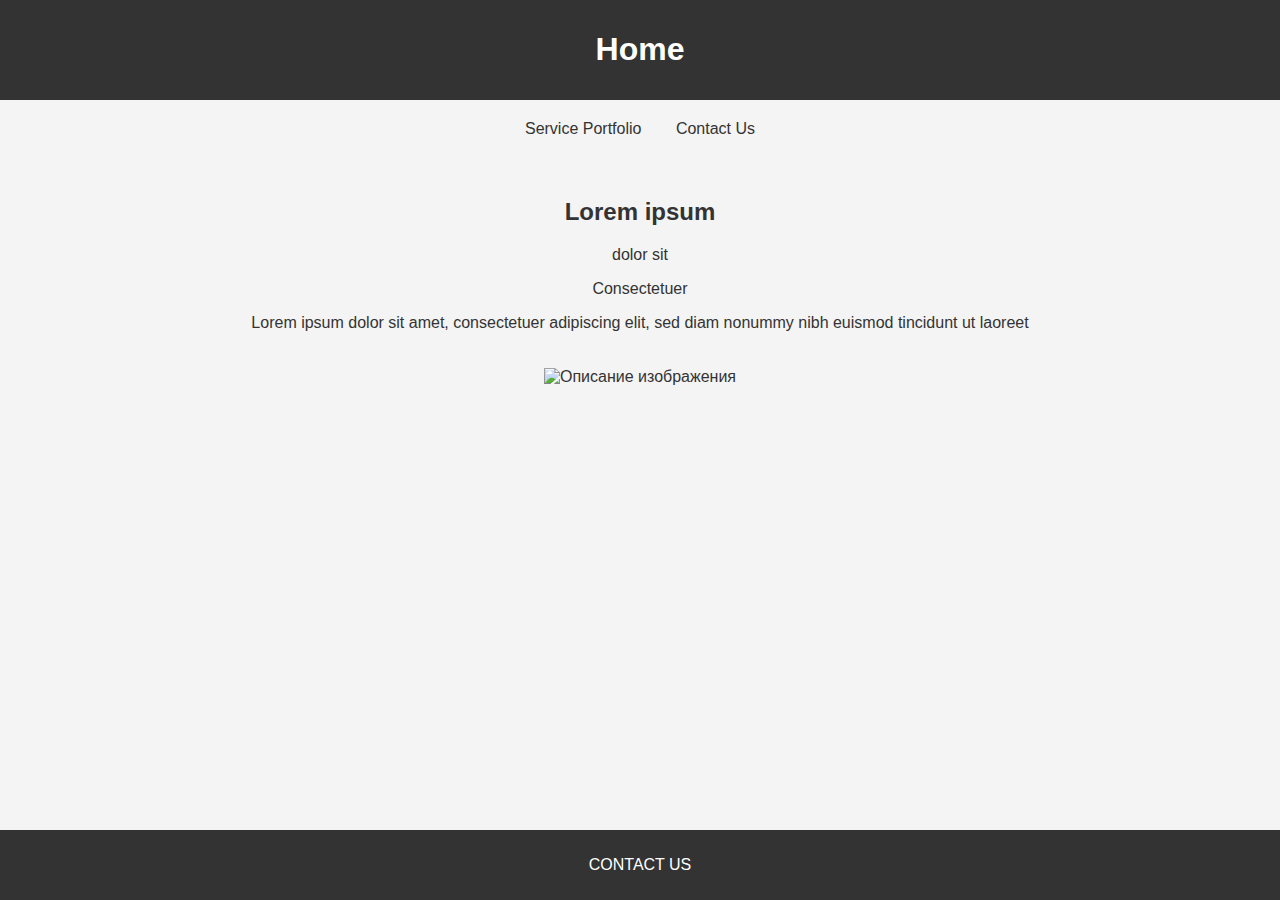
==== index.html @ 95ad62a8 "Главная страница" ====
<!DOCTYPE html>
<html lang="ru">
<head>
    <meta charset="UTF-8">
    <meta name="viewport" content="width=device-width, initial-scale=1.0">
    <title>Главная страница</title>
    <style>
        body {
            font-family: Arial, sans-serif;
            margin: 0;
            padding: 0;
            background-color: #f4f4f4;
            color: #333;
        }
        header {
            background-color: #333;
            color: #fff;
            padding: 10px 0;
            text-align: center;
        }
        nav {
            margin: 20px;
            text-align: center;
        }
        nav a {
            margin: 0 15px;
            text-decoration: none;
            color: #333;
        }
        .content {
            padding: 20px;
            text-align: center;
        }
        .content img {
            max-width: 100%;
            height: auto;
            margin-top: 20px;
        }
        footer {
            background-color: #333;
            color: #fff;
            text-align: center;
            padding: 10px 0;
            position: fixed;
            width: 100%;
            bottom: 0;
        }
    </style>
</head>
<body>
    <header>
        <h1>Home</h1>
    </header>
    <nav>
        <a href="#service">Service Portfolio</a>
        <a href="#contact">Contact Us</a>
    </nav>
    <div class="content">
        <h2>Lorem ipsum</h2>
        <p>dolor sit</p>
        <p>Consectetuer</p>
        <p>Lorem ipsum dolor sit amet, consectetuer adipiscing elit, sed diam nonummy nibh euismod tincidunt ut laoreet</p>
        <img src="photo.jpg" alt="Описание изображения">
    </div>
    <footer>
        <p>CONTACT US</p>
    </footer>
</body>
</html>
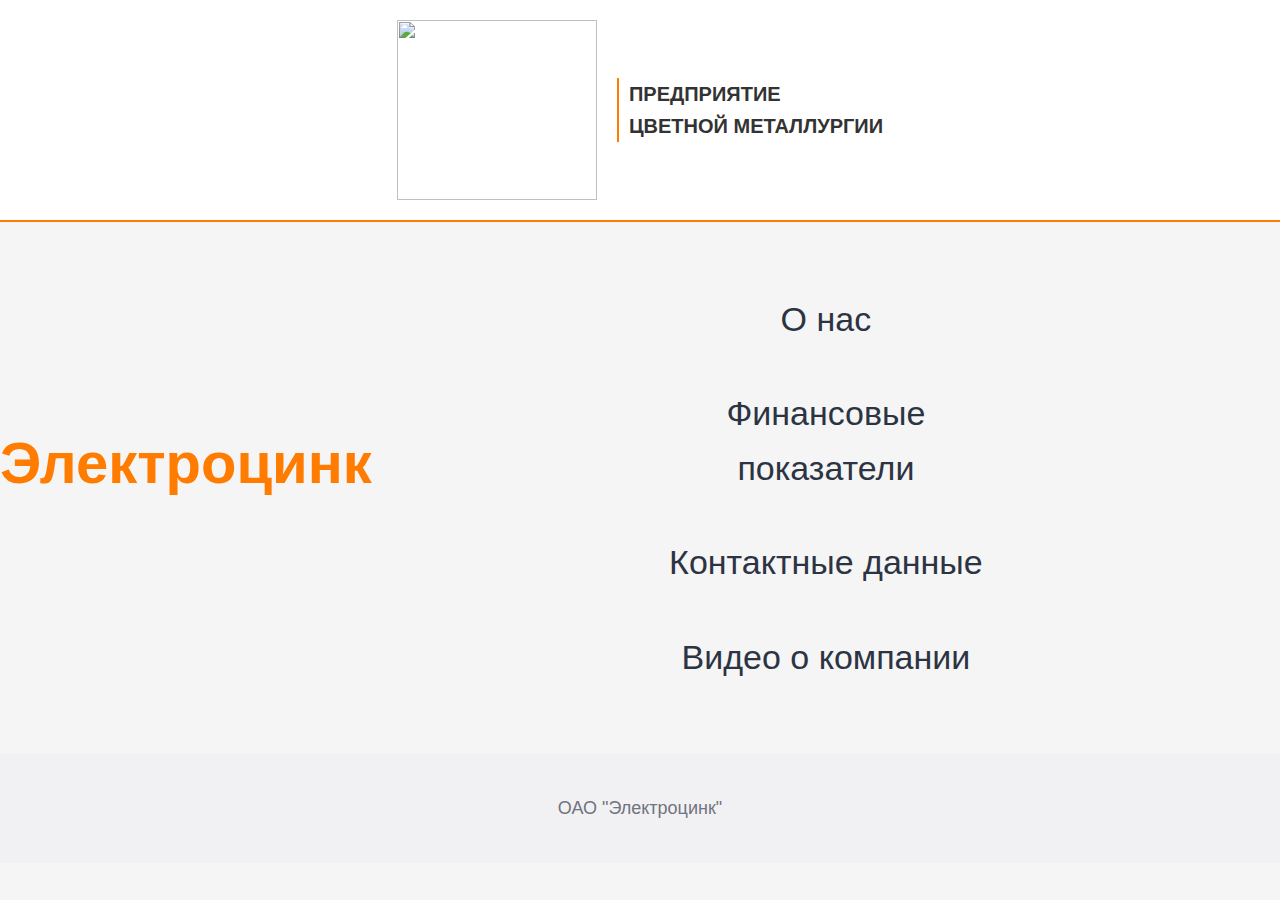
==== commit 836badc1: "Глав стр" ====
--- a/index.html
+++ b/index.html
@@ -2,68 +2,34 @@
 <html lang="ru">
 <head>
     <meta charset="UTF-8">
+    <meta http-equiv="X-UA-Compatible" content="IE=edge">
     <meta name="viewport" content="width=device-width, initial-scale=1.0">
-    <title>Главная страница</title>
-    <style>
-        body {
-            font-family: Arial, sans-serif;
-            margin: 0;
-            padding: 0;
-            background-color: #f4f4f4;
-            color: #333;
-        }
-        header {
-            background-color: #333;
-            color: #fff;
-            padding: 10px 0;
-            text-align: center;
-        }
-        nav {
-            margin: 20px;
-            text-align: center;
-        }
-        nav a {
-            margin: 0 15px;
-            text-decoration: none;
-            color: #333;
-        }
-        .content {
-            padding: 20px;
-            text-align: center;
-        }
-        .content img {
-            max-width: 100%;
-            height: auto;
-            margin-top: 20px;
-        }
-        footer {
-            background-color: #333;
-            color: #fff;
-            text-align: center;
-            padding: 10px 0;
-            position: fixed;
-            width: 100%;
-            bottom: 0;
-        }
-    </style>
+    <title>Крамар Дарья.РГЗ</title>
+    <link rel="stylesheet" href="main.css">
 </head>
 <body>
     <header>
-        <h1>Home</h1>
+        <img src="Electrozink_Logo.jpg" width="200px" height="180px">
+        <span class="header__tagline">
+            Предприятие<br>
+            цветной металлургии
+        </span>
     </header>
-    <nav>
-        <a href="#service">Service Portfolio</a>
-        <a href="#contact">Contact Us</a>
-    </nav>
-    <div class="content">
-        <h2>Lorem ipsum</h2>
-        <p>dolor sit</p>
-        <p>Consectetuer</p>
-        <p>Lorem ipsum dolor sit amet, consectetuer adipiscing elit, sed diam nonummy nibh euismod tincidunt ut laoreet</p>
-        <img src="photo.jpg" alt="Описание изображения">
-    </div>
+
+    <main>
+        <h1 class="main-title">Электроцинк</h1>
+        <div class="menu">
+            <ul>
+                <li><a href="str1.html" target="_blank" class="menu-item">О нас</a></li>
+                <li><a href="str2.html" target="_blank" class="menu-item">Финансовые показатели</a></li>
+                <li><a href="str3.html" target="_blank" class="menu-item">Контактные данные</a></li>
+                <li><a href="str4.html" target="_blank" class="menu-item">Видео о компании</a></li>
+            </ul>
+        </div>
+    </main>
+
     <footer>
-        <p>CONTACT US</p>
+        ОАО "Электроцинк"
     </footer>
 </body>
-</html>+</html>
--- a/main.css
+++ b/main.css
@@ -0,0 +1,92 @@
+/* Сброс базовых стилей */
+* {
+    margin: 0;
+    padding: 0;
+    box-sizing: border-box;
+}
+
+/* Общие стили для body */
+body {
+    font-family: sans-serif;
+    font-size: 16px;
+    line-height: 1.6;
+    background-color: #f5f5f5;
+    overflow-x: hidden;
+}
+
+/* Стили для header */
+header {
+    background-color: #fff;
+    display: flex;
+    align-items: center;
+    padding: 20px;
+    border-bottom: 2px solid #ff7c00;
+    position: relative;
+    justify-content: center;
+}
+
+header img {
+    margin-right: 20px;
+}
+
+.header__tagline {
+    font-size: 20px;
+    font-weight: bold;
+    color: #333;
+    text-transform: uppercase;
+    text-align: left;
+    padding-left: 10px;
+    border-left: 2px solid #ff7c00;
+}
+
+/* Стили для main */
+main {
+    display: flex;
+    justify-content: center;
+    align-items: center;
+    padding: 50px 0;
+    text-align: center;
+}
+
+.main-title {
+    font-size: 58px;
+    font-family: sans-serif;
+    color: #ff7c00;
+    margin-bottom: 50px;
+}
+
+/* Стили для меню */
+.menu {
+    width: 420px;
+    margin: 0 auto;
+}
+
+.menu ul {
+    list-style-type: none;
+    padding-left: 0;
+}
+
+.menu-item {
+    display: block;
+    font-size: 34px;
+    color: #2c3443;
+    text-decoration: none;
+    padding: 20px;
+    transition: color 0.3s;
+}
+
+.menu-item:hover {
+    color: #f16522;
+}
+
+/* Стили для footer */
+footer {
+    background-color: #ecedf179;
+    color: #6f747e;
+    font-size: 18px;
+    text-align: center;
+    padding: 40px;
+    position: relative;
+    bottom: 0;
+    width: 100%;
+}
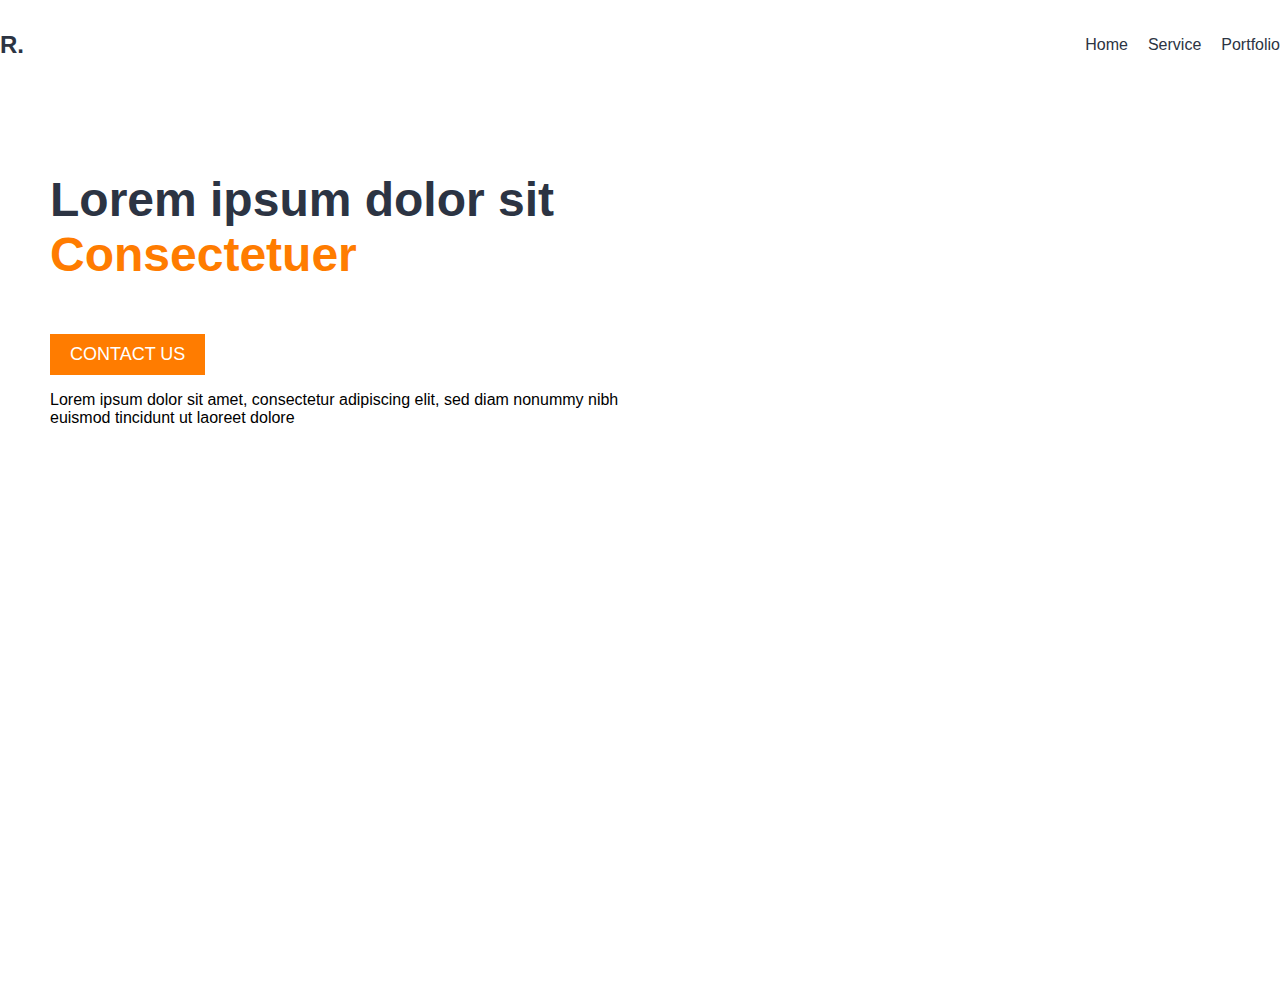
==== commit 428ec621: "Глав страни" ====
--- a/index.html
+++ b/index.html
@@ -2,34 +2,28 @@
 <html lang="ru">
 <head>
     <meta charset="UTF-8">
-    <meta http-equiv="X-UA-Compatible" content="IE=edge">
     <meta name="viewport" content="width=device-width, initial-scale=1.0">
-    <title>Крамар Дарья.РГЗ</title>
+    <title>Главная страница</title>
     <link rel="stylesheet" href="main.css">
 </head>
 <body>
     <header>
-        <img src="Electrozink_Logo.jpg" width="200px" height="180px">
-        <span class="header__tagline">
-            Предприятие<br>
-            цветной металлургии
-        </span>
+        <div class="logo">R.</div>
+        <nav>
+            <ul>
+                <li><a href="#">Home</a></li>
+                <li><a href="#">Service</a></li>
+                <li><a href="#">Portfolio</a></li>
+            </ul>
+        </nav>
     </header>
-
     <main>
-        <h1 class="main-title">Электроцинк</h1>
-        <div class="menu">
-            <ul>
-                <li><a href="str1.html" target="_blank" class="menu-item">О нас</a></li>
-                <li><a href="str2.html" target="_blank" class="menu-item">Финансовые показатели</a></li>
-                <li><a href="str3.html" target="_blank" class="menu-item">Контактные данные</a></li>
-                <li><a href="str4.html" target="_blank" class="menu-item">Видео о компании</a></li>
-            </ul>
-        </div>
+        <section class="content">
+            <h1>Lorem ipsum dolor sit <span>Consectetuer</span></h1>
+            <button>CONTACT US</button>
+            <p>Lorem ipsum dolor sit amet, consectetur adipiscing elit, sed diam nonummy nibh euismod tincidunt ut laoreet dolore</p>
+        </section>
+        <section class="image-section"></section>
     </main>
-
-    <footer>
-        ОАО "Электроцинк"
-    </footer>
 </body>
 </html>
--- a/main.css
+++ b/main.css
@@ -1,92 +1,70 @@
-/* Сброс базовых стилей */
-* {
+body {
+    display: flex;
+    flex-direction: column;
+    align-items: center;
+    justify-content: center;
     margin: 0;
-    padding: 0;
-    box-sizing: border-box;
+    font-family: sans-serif;
 }
 
-/* Общие стили для body */
-body {
-    font-family: sans-serif;
-    font-size: 16px;
-    line-height: 1.6;
-    background-color: #f5f5f5;
-    overflow-x: hidden;
+header {
+    display: flex;
+    justify-content: space-between;
+    align-items: center;
+    width: 100%;
+    padding: 20px 50px;
+    background: white;
 }
 
-/* Стили для header */
-header {
-    background-color: #fff;
-    display: flex;
-    align-items: center;
-    padding: 20px;
-    border-bottom: 2px solid #ff7c00;
-    position: relative;
-    justify-content: center;
+.logo {
+    font-size: 24px;
+    font-weight: bold;
+    color: #2c3443;
 }
 
-header img {
-    margin-right: 20px;
+nav ul {
+    list-style: none;
+    display: flex;
+    gap: 20px;
 }
 
-.header__tagline {
-    font-size: 20px;
-    font-weight: bold;
-    color: #333;
-    text-transform: uppercase;
-    text-align: left;
-    padding-left: 10px;
-    border-left: 2px solid #ff7c00;
+nav a {
+    text-decoration: none;
+    color: #2c3443;
+    font-size: 16px;
 }
 
-/* Стили для main */
 main {
     display: flex;
-    justify-content: center;
-    align-items: center;
-    padding: 50px 0;
-    text-align: center;
+    width: 100%;
+    height: 100vh;
 }
 
-.main-title {
-    font-size: 58px;
-    font-family: sans-serif;
-    color: #ff7c00;
-    margin-bottom: 50px;
+.content {
+    width: 50%;
+    padding: 50px;
 }
 
-/* Стили для меню */
-.menu {
-    width: 420px;
-    margin: 0 auto;
+h1 {
+    font-size: 48px;
+    color: #2c3443;
 }
 
-.menu ul {
-    list-style-type: none;
-    padding-left: 0;
+h1 span {
+    color: #ff7c00;
 }
 
-.menu-item {
-    display: block;
-    font-size: 34px;
-    color: #2c3443;
-    text-decoration: none;
-    padding: 20px;
-    transition: color 0.3s;
+button {
+    background: #ff7c00;
+    color: white;
+    padding: 10px 20px;
+    border: none;
+    font-size: 18px;
+    cursor: pointer;
+    margin-top: 20px;
 }
 
-.menu-item:hover {
-    color: #f16522;
+.image-section {
+    width: 50%;
+    background: url('photo.jpg') no-repeat center center/cover;
 }
-
-/* Стили для footer */
-footer {
-    background-color: #ecedf179;
-    color: #6f747e;
-    font-size: 18px;
-    text-align: center;
-    padding: 40px;
-    position: relative;
-    bottom: 0;
-    width: 100%;
-}
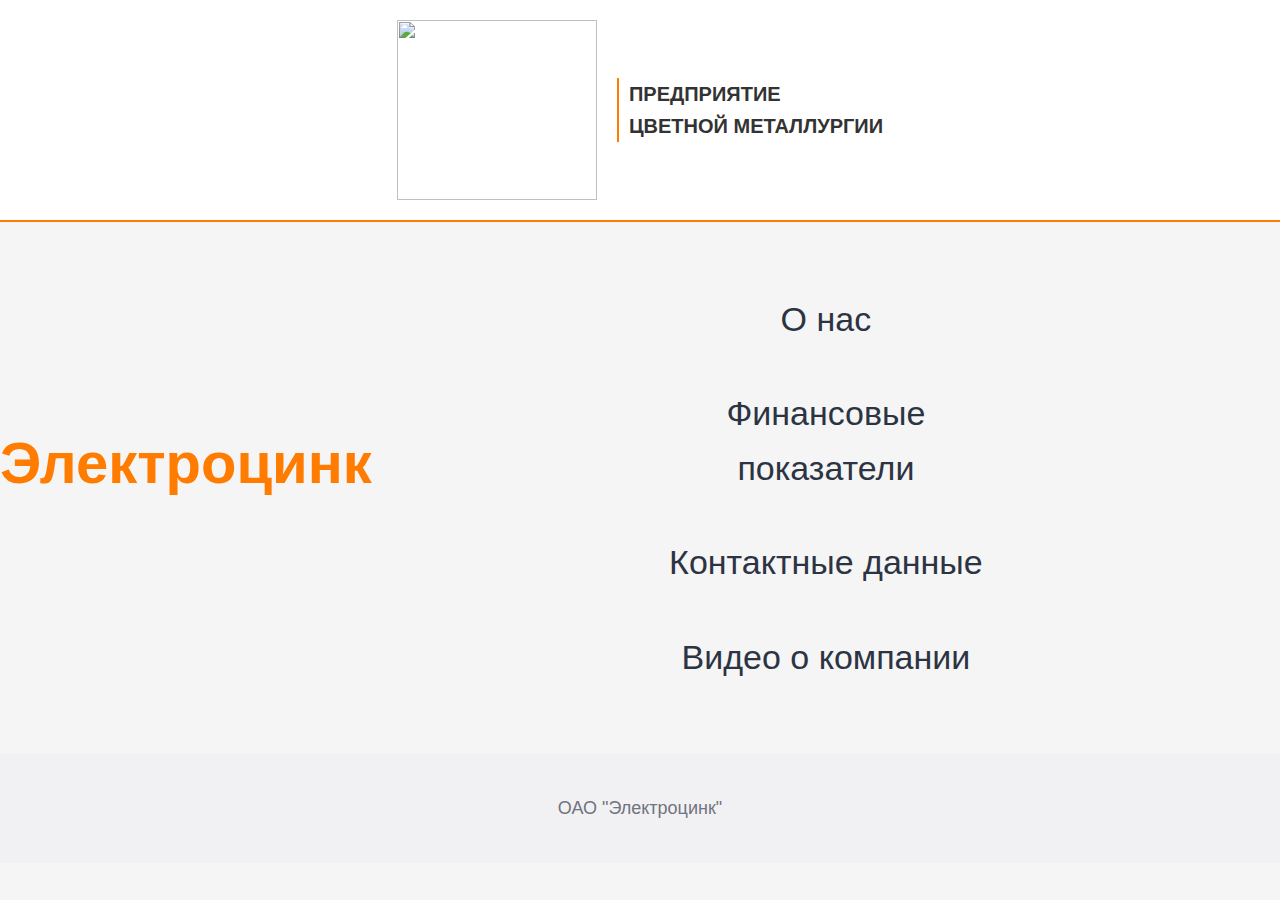
==== commit acf3f285: "Гл" ====
--- a/index.html
+++ b/index.html
@@ -2,28 +2,34 @@
 <html lang="ru">
 <head>
     <meta charset="UTF-8">
+    <meta http-equiv="X-UA-Compatible" content="IE=edge">
     <meta name="viewport" content="width=device-width, initial-scale=1.0">
-    <title>Главная страница</title>
+    <title>Крамар Дарья.РГЗ</title>
     <link rel="stylesheet" href="main.css">
 </head>
 <body>
     <header>
-        <div class="logo">R.</div>
-        <nav>
+        <img src="Electrozink_Logo.jpg" width="200px" height="180px">
+        <span class="header__tagline">
+            Предприятие<br>
+            цветной металлургии
+        </span>
+    </header>
+
+    <main>
+        <h1 class="main-title">Электроцинк</h1>
+        <div class="menu">
             <ul>
-                <li><a href="#">Home</a></li>
-                <li><a href="#">Service</a></li>
-                <li><a href="#">Portfolio</a></li>
+                <li><a href="str1.html" target="_blank" class="menu-item">О нас</a></li>
+                <li><a href="str2.html" target="_blank" class="menu-item">Финансовые показатели</a></li>
+                <li><a href="str3.html" target="_blank" class="menu-item">Контактные данные</a></li>
+                <li><a href="str4.html" target="_blank" class="menu-item">Видео о компании</a></li>
             </ul>
-        </nav>
-    </header>
-    <main>
-        <section class="content">
-            <h1>Lorem ipsum dolor sit <span>Consectetuer</span></h1>
-            <button>CONTACT US</button>
-            <p>Lorem ipsum dolor sit amet, consectetur adipiscing elit, sed diam nonummy nibh euismod tincidunt ut laoreet dolore</p>
-        </section>
-        <section class="image-section"></section>
+        </div>
     </main>
+
+    <footer>
+        ОАО "Электроцинк"
+    </footer>
 </body>
 </html>
--- a/main.css
+++ b/main.css
@@ -1,70 +1,92 @@
-body {
-    display: flex;
-    flex-direction: column;
-    align-items: center;
-    justify-content: center;
+/* Сброс базовых стилей */
+* {
     margin: 0;
-    font-family: sans-serif;
+    padding: 0;
+    box-sizing: border-box;
 }
 
-header {
-    display: flex;
-    justify-content: space-between;
-    align-items: center;
-    width: 100%;
-    padding: 20px 50px;
-    background: white;
+/* Общие стили для body */
+body {
+    font-family: sans-serif;
+    font-size: 16px;
+    line-height: 1.6;
+    background-color: #f5f5f5;
+    overflow-x: hidden;
 }
 
-.logo {
-    font-size: 24px;
-    font-weight: bold;
-    color: #2c3443;
+/* Стили для header */
+header {
+    background-color: #fff;
+    display: flex;
+    align-items: center;
+    padding: 20px;
+    border-bottom: 2px solid #ff7c00;
+    position: relative;
+    justify-content: center;
 }
 
-nav ul {
-    list-style: none;
-    display: flex;
-    gap: 20px;
+header img {
+    margin-right: 20px;
 }
 
-nav a {
-    text-decoration: none;
-    color: #2c3443;
-    font-size: 16px;
+.header__tagline {
+    font-size: 20px;
+    font-weight: bold;
+    color: #333;
+    text-transform: uppercase;
+    text-align: left;
+    padding-left: 10px;
+    border-left: 2px solid #ff7c00;
 }
 
+/* Стили для main */
 main {
     display: flex;
-    width: 100%;
-    height: 100vh;
+    justify-content: center;
+    align-items: center;
+    padding: 50px 0;
+    text-align: center;
 }
 
-.content {
-    width: 50%;
-    padding: 50px;
+.main-title {
+    font-size: 58px;
+    font-family: sans-serif;
+    color: #ff7c00;
+    margin-bottom: 50px;
 }
 
-h1 {
-    font-size: 48px;
-    color: #2c3443;
+/* Стили для меню */
+.menu {
+    width: 420px;
+    margin: 0 auto;
 }
 
-h1 span {
-    color: #ff7c00;
+.menu ul {
+    list-style-type: none;
+    padding-left: 0;
 }
 
-button {
-    background: #ff7c00;
-    color: white;
-    padding: 10px 20px;
-    border: none;
-    font-size: 18px;
-    cursor: pointer;
-    margin-top: 20px;
+.menu-item {
+    display: block;
+    font-size: 34px;
+    color: #2c3443;
+    text-decoration: none;
+    padding: 20px;
+    transition: color 0.3s;
 }
 
-.image-section {
-    width: 50%;
-    background: url('photo.jpg') no-repeat center center/cover;
+.menu-item:hover {
+    color: #f16522;
 }
+
+/* Стили для footer */
+footer {
+    background-color: #ecedf179;
+    color: #6f747e;
+    font-size: 18px;
+    text-align: center;
+    padding: 40px;
+    position: relative;
+    bottom: 0;
+    width: 100%;
+}
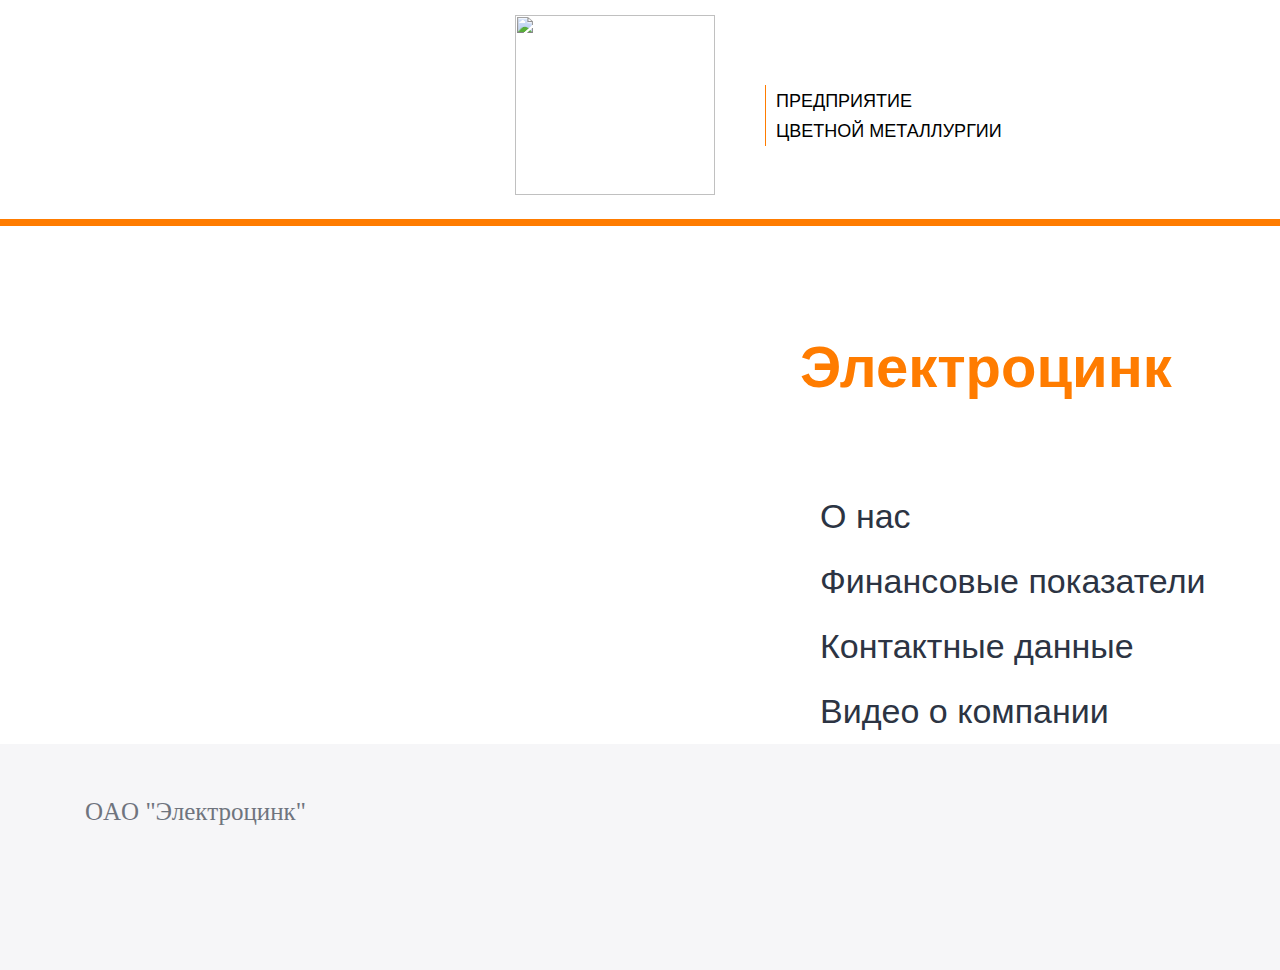
==== commit 5c57f2a6: "Инд стр" ====
--- a/index.html
+++ b/index.html
@@ -6,30 +6,68 @@
     <meta name="viewport" content="width=device-width, initial-scale=1.0">
     <title>Крамар Дарья.РГЗ</title>
     <link rel="stylesheet" href="main.css">
+    <style>
+        .in {     
+            margin-left: 100px;
+            padding: 92px 0;
+            width: 420px;
+            height: 300px;
+            text-align: left;
+            display: inline;
+        }
+
+        .men_li {
+            position: relative;
+            list-style-type: none;
+        }
+        
+        .in_3 {
+            display: inline-block;
+        }
+
+        .in_2:hover {
+            color: #f16522;
+        }
+
+        .in_2 {
+            display: block;
+            color: #2c3443;
+            font-size: 34px;
+            line-height: 25px;
+            position: relative;
+            padding: 20px 50px 20px 20px;
+            transition: 0.3s;
+            cursor: pointer;
+            font-family: sans-serif;
+        }
+    </style>
 </head>
 <body>
     <header>
         <img src="Electrozink_Logo.jpg" width="200px" height="180px">
         <span class="header__tagline">
             Предприятие<br>
-            цветной металлургии
-        </span>
+            цветной металлургии</span>
     </header>
 
     <main>
-        <h1 class="main-title">Электроцинк</h1>
-        <div class="menu">
-            <ul>
-                <li><a href="str1.html" target="_blank" class="menu-item">О нас</a></li>
-                <li><a href="str2.html" target="_blank" class="menu-item">Финансовые показатели</a></li>
-                <li><a href="str3.html" target="_blank" class="menu-item">Контактные данные</a></li>
-                <li><a href="str4.html" target="_blank" class="menu-item">Видео о компании</a></li>
-            </ul>
+        <h1 style="font-size: 58px; font-family: sans-serif ; color: #ff7c00; margin-top: 100px;">Электроцинк</h1>
+        <div class="in">
+            <ul class="in_in"></ul>
+            <li class="men_li"></li>
+            <a href="str1.html", target="_blank" class="in_2"><span class="in_3">О нас</span></a>
+            <li class="men_li"></li>
+            <a href="str2.html", target="_blank" class="in_2"><span class="in_3">Финансовые показатели</span></a>
+            <li class="men_li"></li>
+            <a href="str3.html", target="_blank" class="in_2"><span class="in_3">Контактные данные</span></a>
+            <li class="men_li"></li>
+            <a href="str4.html", target="_blank" class="in_2"><span class="in_3">Видео о компании</span></a>
         </div>
+    </aside>
     </main>
 
     <footer>
-        ОАО "Электроцинк"
+        ОAO "Электроцинк"  
     </footer>
 </body>
-</html>
+</html>--- a/main.css
+++ b/main.css
@@ -1,92 +1,51 @@
-/* Сброс базовых стилей */
-* {
-    margin: 0;
-    padding: 0;
-    box-sizing: border-box;
-}
-
-/* Общие стили для body */
 body {
-    font-family: sans-serif;
-    font-size: 16px;
-    line-height: 1.6;
-    background-color: #f5f5f5;
+    display: block;
+    margin: auto;
+    font-size: 100%;
     overflow-x: hidden;
 }
 
-/* Стили для header */
 header {
-    background-color: #fff;
-    display: flex;
-    align-items: center;
-    padding: 20px;
-    border-bottom: 2px solid #ff7c00;
-    position: relative;
-    justify-content: center;
-}
-
-header img {
-    margin-right: 20px;
+    background: #fff;
+    display: block;
+    font-family: sans-serif;
+    text-transform: uppercase;
+    color: black;
+    padding: 15px;
+    font-size: 18px;
+    line-height: 30px;
+    margin-left: 500px;
 }
 
 .header__tagline {
-    font-size: 20px;
-    font-weight: bold;
-    color: #333;
-    text-transform: uppercase;
-    text-align: left;
-    padding-left: 10px;
-    border-left: 2px solid #ff7c00;
+    padding: 1px 0 0 10px;
+    border-left: 1px solid #ff7c00;
+    margin-left: 50px;
+    margin-top: 70px;
+    position: absolute;
 }
 
-/* Стили для main */
-main {
-    display: flex;
-    justify-content: center;
-    align-items: center;
-    padding: 50px 0;
-    text-align: center;
+footer {
+    background: #ecedf179;
+    min-height: 106px;
+    padding: 60px 85px;
+    color: #6f747e;
+    font-size: 25px;
+    line-height: 16px;
+    width: 100%;
 }
 
-.main-title {
-    font-size: 58px;
-    font-family: sans-serif;
-    color: #ff7c00;
-    margin-bottom: 50px;
+main {
+    display: block;
+    width: 100%;
+    line-height: 1.4;
+    padding-left: 800px;
+    border-top: 7px solid #ff7c00;
 }
 
-/* Стили для меню */
-.menu {
-    width: 420px;
-    margin: 0 auto;
-}
-
-.menu ul {
-    list-style-type: none;
-    padding-left: 0;
-}
-
-.menu-item {
-    display: block;
-    font-size: 34px;
-    color: #2c3443;
-    text-decoration: none;
-    padding: 20px;
-    transition: color 0.3s;
-}
-
-.menu-item:hover {
-    color: #f16522;
-}
-
-/* Стили для footer */
-footer {
-    background-color: #ecedf179;
-    color: #6f747e;
-    font-size: 18px;
-    text-align: center;
-    padding: 40px;
-    position: relative;
-    bottom: 0;
-    width: 100%;
-}
+div {
+    text-align: justify;
+    padding: 25px 0 25px 0;
+    max-width: 1500px;
+    font-family: sans-serif;
+}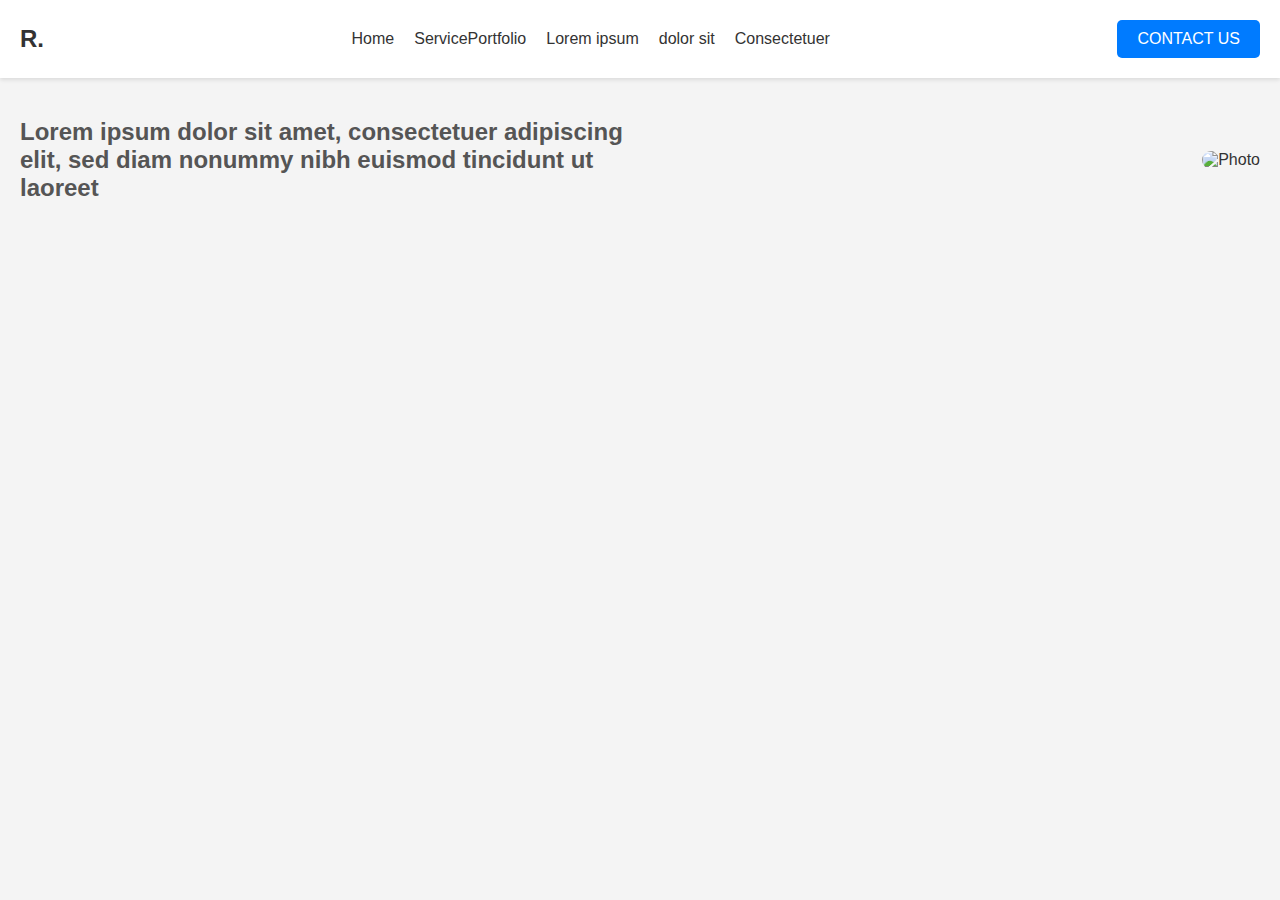
==== commit 7bae6de9: "Измнения гла" ====
--- a/index.html
+++ b/index.html
@@ -2,72 +2,33 @@
 <html lang="ru">
 <head>
     <meta charset="UTF-8">
-    <meta http-equiv="X-UA-Compatible" content="IE=edge">
     <meta name="viewport" content="width=device-width, initial-scale=1.0">
-    <title>Крамар Дарья.РГЗ</title>
+    <title>Home</title>
     <link rel="stylesheet" href="main.css">
-    <style>
-        .in {     
-            margin-left: 100px;
-            padding: 92px 0;
-            width: 420px;
-            height: 300px;
-            text-align: left;
-            display: inline;
-        }
-
-        .men_li {
-            position: relative;
-            list-style-type: none;
-        }
-        
-        .in_3 {
-            display: inline-block;
-        }
-
-        .in_2:hover {
-            color: #f16522;
-        }
-
-        .in_2 {
-            display: block;
-            color: #2c3443;
-            font-size: 34px;
-            line-height: 25px;
-            position: relative;
-            padding: 20px 50px 20px 20px;
-            transition: 0.3s;
-            cursor: pointer;
-            font-family: sans-serif;
-        }
-    </style>
 </head>
 <body>
     <header>
-        <img src="Electrozink_Logo.jpg" width="200px" height="180px">
-        <span class="header__tagline">
-            Предприятие<br>
-            цветной металлургии</span>
+        <h1>R.</h1>
+        <nav>
+            <ul>
+                <li><a href="#">Home</a></li>
+                <li><a href="#">ServicePortfolio</a></li>
+                <li><a href="#">Lorem ipsum</a></li>
+                <li><a href="#">dolor sit</a></li>
+                <li><a href="#">Consectetuer</a></li>
+            </ul>
+        </nav>
+        <button>CONTACT US</button>
     </header>
-
     <main>
-        <h1 style="font-size: 58px; font-family: sans-serif ; color: #ff7c00; margin-top: 100px;">Электроцинк</h1>
-        <div class="in">
-            <ul class="in_in"></ul>
-            <li class="men_li"></li>
-            <a href="str1.html", target="_blank" class="in_2"><span class="in_3">О нас</span></a>
-            <li class="men_li"></li>
-            <a href="str2.html", target="_blank" class="in_2"><span class="in_3">Финансовые показатели</span></a>
-            <li class="men_li"></li>
-            <a href="str3.html", target="_blank" class="in_2"><span class="in_3">Контактные данные</span></a>
-            <li class="men_li"></li>
-            <a href="str4.html", target="_blank" class="in_2"><span class="in_3">Видео о компании</span></a>
-        </div>
-    </aside>
+        <section class="content">
+            <div class="text">
+                <h2>Lorem ipsum dolor sit amet, consectetuer adipiscing elit, sed diam nonummy nibh euismod tincidunt ut laoreet</h2>
+            </div>
+            <div class="image">
+                <img src="photo.jpg" alt="Photo">
+            </div>
+        </section>
     </main>
-
-    <footer>
-        ОAO "Электроцинк"  
-    </footer>
 </body>
 </html>--- a/main.css
+++ b/main.css
@@ -1,51 +1,79 @@
 body {
-    display: block;
-    margin: auto;
-    font-size: 100%;
-    overflow-x: hidden;
+    font-family: Arial, sans-serif;
+    margin: 0;
+    padding: 0;
+    background-color: #f4f4f4;
+    color: #333;
 }
 
 header {
-    background: #fff;
-    display: block;
-    font-family: sans-serif;
-    text-transform: uppercase;
-    color: black;
-    padding: 15px;
-    font-size: 18px;
-    line-height: 30px;
-    margin-left: 500px;
+    display: flex;
+    justify-content: space-between;
+    align-items: center;
+    padding: 20px;
+    background-color: #fff;
+    box-shadow: 0 2px 4px rgba(0, 0, 0, 0.1);
 }
 
-.header__tagline {
-    padding: 1px 0 0 10px;
-    border-left: 1px solid #ff7c00;
-    margin-left: 50px;
-    margin-top: 70px;
-    position: absolute;
+header h1 {
+    font-size: 24px;
+    margin: 0;
 }
 
-footer {
-    background: #ecedf179;
-    min-height: 106px;
-    padding: 60px 85px;
-    color: #6f747e;
-    font-size: 25px;
-    line-height: 16px;
-    width: 100%;
+header nav ul {
+    list-style: none;
+    margin: 0;
+    padding: 0;
+    display: flex;
+}
+
+header nav ul li {
+    margin-left: 20px;
+}
+
+header nav ul li a {
+    text-decoration: none;
+    color: #333;
+    font-size: 16px;
+}
+
+header button {
+    background-color: #007bff;
+    color: #fff;
+    border: none;
+    padding: 10px 20px;
+    font-size: 16px;
+    cursor: pointer;
+    border-radius: 5px;
 }
 
 main {
-    display: block;
-    width: 100%;
-    line-height: 1.4;
-    padding-left: 800px;
-    border-top: 7px solid #ff7c00;
+    padding: 20px;
 }
 
-div {
-    text-align: justify;
-    padding: 25px 0 25px 0;
-    max-width: 1500px;
-    font-family: sans-serif;
+.content {
+    display: flex;
+    justify-content: space-between;
+    align-items: center;
+}
+
+.text {
+    flex: 1;
+    padding-right: 20px;
+}
+
+.text h2 {
+    font-size: 24px;
+    color: #555;
+}
+
+.image {
+    flex: 1;
+    text-align: right;
+}
+
+.image img {
+    max-width: 100%;
+    height: auto;
+    border-radius: 10px;
 }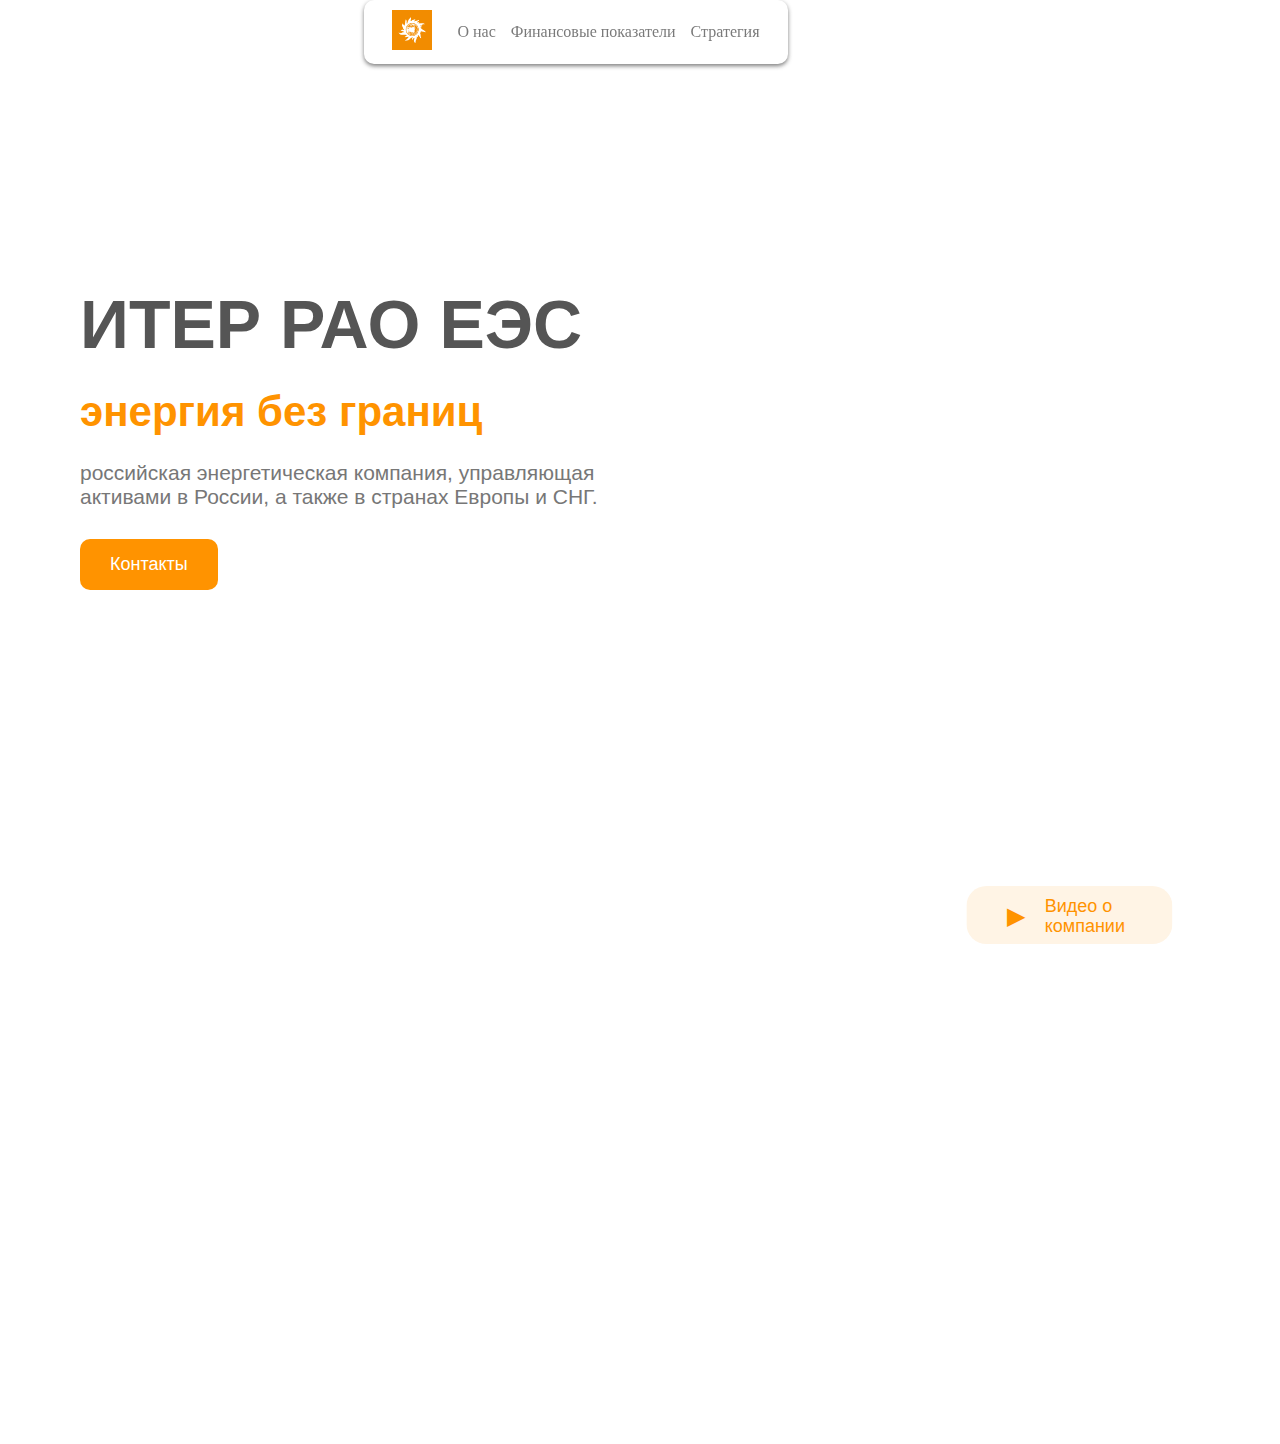
==== commit e268b407: "Готовая версия" ====
--- a/index.html
+++ b/index.html
@@ -3,32 +3,48 @@
 <head>
     <meta charset="UTF-8">
     <meta name="viewport" content="width=device-width, initial-scale=1.0">
-    <title>Home</title>
+    <title>Главная</title>
     <link rel="stylesheet" href="main.css">
 </head>
 <body>
     <header>
-        <h1>R.</h1>
+        <div class="logo">
+            <img src="logoc.png" alt="Logo">
+        </div>
         <nav>
             <ul>
-                <li><a href="#">Home</a></li>
-                <li><a href="#">ServicePortfolio</a></li>
-                <li><a href="#">Lorem ipsum</a></li>
-                <li><a href="#">dolor sit</a></li>
-                <li><a href="#">Consectetuer</a></li>
+                <li><a href="str1.html", target="_blank">О нас</a></li>
+                <li><a href="str2.html">Финансовые показатели</a></li>
+                <li><a href="str4.html">Стратегия</a></li>
             </ul>
         </nav>
-        <button>CONTACT US</button>
     </header>
     <main>
         <section class="content">
             <div class="text">
-                <h2>Lorem ipsum dolor sit amet, consectetuer adipiscing elit, sed diam nonummy nibh euismod tincidunt ut laoreet</h2>
+                <h1>ИТЕР РАО ЕЭС 
+                <span class="orange"> <br>энергия без границ
+                </span></h1>
+                <div>российская энергетическая компания, управляющая активами в России, а также в странах Европы и СНГ.</div>
+                <form action="str3.html" target="_blank">
+                    <button>Контакты</button>
+                </form>
             </div>
             <div class="image">
-                <img src="photo.jpg" alt="Photo">
+                <img src="photo.jpg" alt="Image">
+                <div class="video-button" onclick="toggleVideo()">
+                    <span class="button-icon">▶</span>
+                    <span class="button-text">Видео о компании</span>
+                </div>
+                <div class="video-overlay" id="videoOverlay">
+                    <div class="video-container">
+                        <span class="close-button" onclick="closeVideo()">×</span>
+                        <iframe width="360" height="215" src="https://www.youtube.com/watch?v=A35scknOGoA" frameborder="0" allow="accelerometer; autoplay; clipboard-write; encrypted-media; gyroscope; picture-in-picture" allowfullscreen></iframe>
+                    </div>
+                </div>
             </div>
         </section>
     </main>
+    <script src="script.js"></script>
 </body>
-</html>+</html>
--- a/main.css
+++ b/main.css
@@ -1,23 +1,32 @@
-body {
-    font-family: Arial, sans-serif;
+body, html {
     margin: 0;
     padding: 0;
-    background-color: #f4f4f4;
+    height: 100%;
+    font-family: Arial, sans-serif;
     color: #333;
+    position:fixed
 }
 
 header {
-    display: flex;
-    justify-content: space-between;
-    align-items: center;
-    padding: 20px;
+    position: fixed;
+    top: 0;
+    left: 45%;
+    transform: translateX(-50%);
+    width: 30%; /* Меню занимает 40% ширины */
+    display: flex;
+    align-items: center; /* Выравнивание по вертикали */
+    justify-content: center; /* Выравнивание по горизонтали */
+    padding: 10px 20px;
     background-color: #fff;
-    box-shadow: 0 2px 4px rgba(0, 0, 0, 0.1);
-}
-
-header h1 {
-    font-size: 24px;
-    margin: 0;
+    box-shadow: 0 2px 4px rgba(34, 34, 34, 0.59);
+    z-index: 1000;
+    border-radius: 10px; /* Скругленные углы */
+}
+
+.logo img {
+    width: 40px; /* Размер логотипа */
+    height: auto;
+    margin-right: 10px; /* Отступ между логотипом и меню */
 }
 
 header nav ul {
@@ -25,55 +34,443 @@
     margin: 0;
     padding: 0;
     display: flex;
+    align-items: center; /* Выравнивание элементов меню по центру */
 }
 
 header nav ul li {
-    margin-left: 20px;
+    margin-left: 15px;
 }
 
 header nav ul li a {
     text-decoration: none;
-    color: #333;
-    font-size: 16px;
-}
-
-header button {
-    background-color: #007bff;
-    color: #fff;
-    border: none;
-    padding: 10px 20px;
-    font-size: 16px;
-    cursor: pointer;
-    border-radius: 5px;
+    color: rgba(34, 34, 34, 0.607);
+    font-size: 12x;
+    font-family: sans-seri
 }
 
 main {
-    padding: 20px;
+    padding-top: 50px;
+    height: calc(100vh - 80px);
+    display: flex;
+    align-items: center;
+    flex: 1;
 }
 
 .content {
     display: flex;
-    justify-content: space-between;
+    width: 100%;
+    height: 100%;
     align-items: center;
 }
 
 .text {
     flex: 1;
-    padding-right: 20px;
-}
-
-.text h2 {
-    font-size: 24px;
+    padding: 0 80px;
+    padding-bottom: 10px;
+    margin-bottom: 80px;
+}
+
+.text h1 {
+    font-size: 68px;
     color: #555;
+    margin-bottom: 20px;
+}
+
+.text h1 .orange {
+    color: rgb(255,147,0);
+    font-size: 42px;
+}
+
+.text div {
+    font-size: 21px;
+    color: #777;
+    margin-bottom: 30px;
+}
+
+button {
+    background-color: rgb(255,147,0);
+    text-decoration: none;
+    border: none;
+    padding: 15px 30px;
+    font-size: 18px;
+    cursor: pointer;
+    border-radius: 10px;
+    color: #fff;
 }
 
 .image {
     flex: 1;
-    text-align: right;
+    height: 120%;
+    transform: scale(2);
+    display: flex;
+    align-items: flex-start;
+    justify-content: flex-end;
 }
 
 .image img {
-    max-width: 100%;
-    height: auto;
+    height: 90%;
+    width: auto;
+    object-fit: cover;
+    margin-top: -80px; /* Поднимаем изображение вверх */
+}
+.video-button {
+    position: absolute;
+    bottom: 250px;
+    right: 180px;
+    background-color: rgb(255,244,229);
+    color: rgb(255,147,0);
+    padding: 10px 20px;
     border-radius: 10px;
-}+    width: 7em; /* Ширина кнопки */
+    height: 1em; /* Высота кнопки */
+    cursor: pointer;
+    display: flex;
+    align-items: center;
+    gap: 10px;
+    font-size: 9px;
+    
+}
+
+.video-button .button-icon {
+    font-size: 12px;
+}
+
+.video-overlay {
+    display: none;
+    position: fixed;
+    bottom: 250px;
+    left: -30px;
+    justify-content: center;
+    align-items: center;
+}
+
+.video-container {
+    position: relative;
+    background-color: #fff;
+    padding: 20px;
+    border-radius: 10px;
+    text-align: center;
+}
+
+.close-button {
+    position: absolute;
+    top: 10px;
+    right: 10px;
+    font-size: 12px;
+    cursor: pointer;
+    color: #333;
+}
+.text1 {
+    flex: 1;
+    padding: 0 80px;
+    padding-bottom: 250px;
+}
+
+.text1 h1 {
+    font-size: 16px;
+    color: #555555a9;
+    margin-bottom: 20px;
+    margin-top: 250px;
+    font-family: sans-serif;
+    line-height: 30px;
+}
+
+.text1 h2 .orange1 {
+    color: #555555a9;
+    font-size: 14px;
+    margin-bottom: 20px;
+    font-family: sans-serif;
+    line-height: 30px;
+}
+.border {
+        list-style: none;
+    padding: 0;
+    margin-bottom: 40px;
+    }
+    .border li {
+        font-family: sans-serif;
+        width: 300px;
+        padding: 4px 35px;
+        margin-bottom: 10px;
+        border-radius: 5px;
+        border-left: 10px solid rgb(255,147,0); 
+        box-shadow: 2px -2px 5px 0 rgba(0,0,0,.1),
+            -2px -2px 5px 0 rgba(0,0,0,.1),
+            2px 2px 5px 0 rgba(0,0,0,.1),
+            -2px 2px 5px 0 rgba(0,0,0,.1);
+        font-size: 12px;
+        letter-spacing: 2px;
+        transition: 0.3s all linear;
+        }
+        .border li:nth-child(2){border-color: rgb(255,147,0)}
+        .border li:nth-child(3){border-color: rgb(255,147,0)}
+        .border li:nth-child(4){border-color: rgb(255,147,0)}
+        .border li:nth-child(5){border-color: rgb(255,147,0)}
+        .border li:hover {border-left: 10px solid transparent;}
+        .border li:nth-child(1):hover {border-right: 10px solid rgb(255,147,0)}
+        .border li:nth-child(2):hover {border-right: 10px solid rgb(255,147,0)}
+        .border li:nth-child(3):hover {border-right: 10px solid rgb(255,147,0)}
+        .border li:nth-child(4):hover {border-right: 10px solid rgb(255,147,0)}
+        .border li:nth-child(5):hover {border-right: 10px solid rgb(255,147,0)}
+        
+    .info-block {
+        background-color: rgb(255,244,229);
+        padding: 20px;
+        border-radius: 5px;
+        max-width: 700px;
+        width: 100%;
+        display: flex;
+        justify-content: space-between;
+        gap: 20px;
+        margin-top: 50px;
+        margin-left: 10px;
+    }
+    .info-block2 {
+        background-color: rgb(255,244,229);
+        padding: 20px;
+        border-radius: 5px;
+        max-width: 700px;
+        width: 100%;
+        display: flex;
+        justify-content: space-between;
+        gap: 20px;
+        margin-top: 140px;
+        margin-left: 150px;
+    }
+    .info-block3 {
+        background-color: rgb(255,244,229);
+        padding: 20px;
+        border-radius: 5px;
+        max-width: 700px;
+        width: 100%;
+        display: flex;
+        justify-content: space-between;
+        gap: 20px;
+        margin-bottom: 350px;
+        margin-left: -500px;
+    }
+    
+    .info-item {
+        margin-bottom: 15px;
+        text-align: center;
+        border: 1px solid rgb(255,147,0);
+        
+    }
+    
+    .info-item:last-child {
+        margin-bottom: 0;
+    }
+    
+    .info-label {
+        display: block;
+        font-size: 14px;
+        color: #666;
+        margin-bottom: 5px;
+    }
+    
+    .info-value {
+        display: block;
+        font-size: 36px;
+        font-weight: bold;
+        color:  rgb(255,147,0);
+    }
+    
+    sup {
+        font-size: 10px;
+        vertical-align: super;
+    }
+    .textphoto1 {
+        position: absolute;
+        bottom: 500px;
+        right: 250px;
+        color: rgb(255, 255, 255);
+        font-size: 12px;
+    }
+    .textphoto2 {
+        position: absolute;
+        bottom: 300px;
+        right: 110px;
+        color: rgb(255, 255, 255);
+        font-size: 12px;
+    }
+    .textphoto3 {
+        position: absolute;
+        bottom: 180px;
+        right: 320px;
+        color: rgb(255, 255, 255);
+        font-size: 12px;
+    }
+    .textphoto4 {
+        position: absolute;
+        bottom: 70px;
+        right: 320px;
+        color: rgb(255, 255, 255);
+        font-size: 12px;
+    }
+    .dropdown {
+        background-color: rgb(9,122,214);
+        padding: 10px;
+        color: aliceblue;
+        position: relative; /*  Удалено absolute позиционирование  */
+        z-index: 1;
+        display: block; /*  Меню всегда видно  */
+        margin-bottom: 20px;
+        font-family: sans-serif;
+        width: 300px;
+        height: 160px;
+        padding: 4px 35px;
+        margin-top: 5px;
+        margin-left: 150px;
+        margin-right: 40px;
+        border-radius: 5px;
+        border-left: 10px solid rgb(255,147,0); 
+        box-shadow: 2px -2px 5px 0 rgba(0,0,0,.1),
+            -2px -2px 5px 0 rgba(0,0,0,.1),
+            2px 2px 5px 0 rgba(0,0,0,.1),
+            -2px 2px 5px 0 rgba(0,0,0,.1);
+        font-size: 16px;
+        font-family: sans-serif;
+        line-height: 30px;
+    }
+    
+    .dropdown ul {
+        list-style: none;
+        padding: 0;
+    }
+    
+    .dropdown ul li {
+        margin: 5px 0;
+        cursor: pointer;
+    }
+    
+    #textContainer {
+        margin-top: 20px;
+        padding: 10px;
+        border: 2px solid rgb(9,122,214);
+        border-radius: 5px;
+        line-height: 50px;
+    }
+    #textContainer p {
+        color: rgb(255,147,0);
+    }
+
+    .contentstr3 {
+        display: flex;
+        align-items: center;
+        width: 70%;
+    }
+    
+    .textstr3 {
+        flex: 1;
+        padding: 0 70px;
+        padding-bottom: 30px;
+        margin-bottom: 80px;
+    }
+    
+    .textstr3 h1 {
+        font-size: 36px;
+        color: #555;
+        margin-bottom: 20px;
+    }
+    
+    .textstr3 h2 {
+        font-size: 18px;
+    }
+    
+    .textstr3 div {
+        font-size: 21px;
+        color: #777;
+        margin-bottom: 30px;
+        color: rgb(255,147,0);
+    }
+    .karta {
+        width: 100%; /* Ширина карты */
+        max-width: 560px; /* Максимальная ширина */
+        height: 450px; /* Высота карты */
+    }
+    .imagestr2 {
+        flex: 1;
+        height: 120%;
+        transform: scale(2);
+        display: flex;
+        align-items: flex-start;
+        justify-content: flex-end;
+    }
+    
+    .imagestr2 img {
+        height: 90%;
+        width: auto;
+        object-fit: cover;
+        margin-top: -80px;
+        margin-left: 300px;
+     }
+     .textphotostr2 { /* Временная рамка для проверки */
+        position: absolute; /* Позиционирование для отладки */
+        top: 80px; /* Позиция для отладки */
+        left: 1180px; /* Позиция для отладки */
+        z-index: 1000;
+        color: #ffffff; /* Убедитесь, что таблица поверх других элементов */
+        width: 60%; 
+        max-width: 300px; /* Максимальная ширина */
+        margin: 20px auto; /* Центрирование таблицы */
+        font-size: 12px;/* Горизонтальная прокрутка */
+        display: block;
+        height: 300px; /* Фиксированная высота */
+        overflow: auto;
+    }
+    .textphoto_ {
+        position: absolute;
+        bottom: 620px;
+        right: 350px;
+        color: rgb(255, 255, 255);
+        font-size: 12px;
+    }
+    
+    .textphotostr2 td {
+        width: 50%; /* Ширина ячеек */
+        padding: 5px; /* Уменьшите отступы внутри ячеек */
+        font-size: 12px; /* Уменьшите размер шрифта */
+        font-weight: bold;
+        padding: 5px;
+        height: 30px;
+        border-collapse: collapse;
+    }
+
+    .pokaz2 {
+        width: 500px;
+        z-index: 5000;
+        color: rgb(255, 255, 255);
+        line-height: 40px;
+        margin-top: 270px;
+        right: 350px;
+        position: relative;
+
+    }
+    #cell {
+        font-weight: bold;
+        font-size: 14px;
+    }
+
+    #cell1 {
+        font-weight: bold;
+        font-size: 14px;
+    }
+
+    #cell2 {
+        font-weight: bold;
+        font-size: 14px;
+    }
+    .nazad a{
+        margin-left: 30px;
+        top: 30px;
+        color: rgb(255,147,0);
+        position: relative;
+        z-index: 3000;
+        text-decoration: none;
+    }
+    
+    
+
+
+    
+
